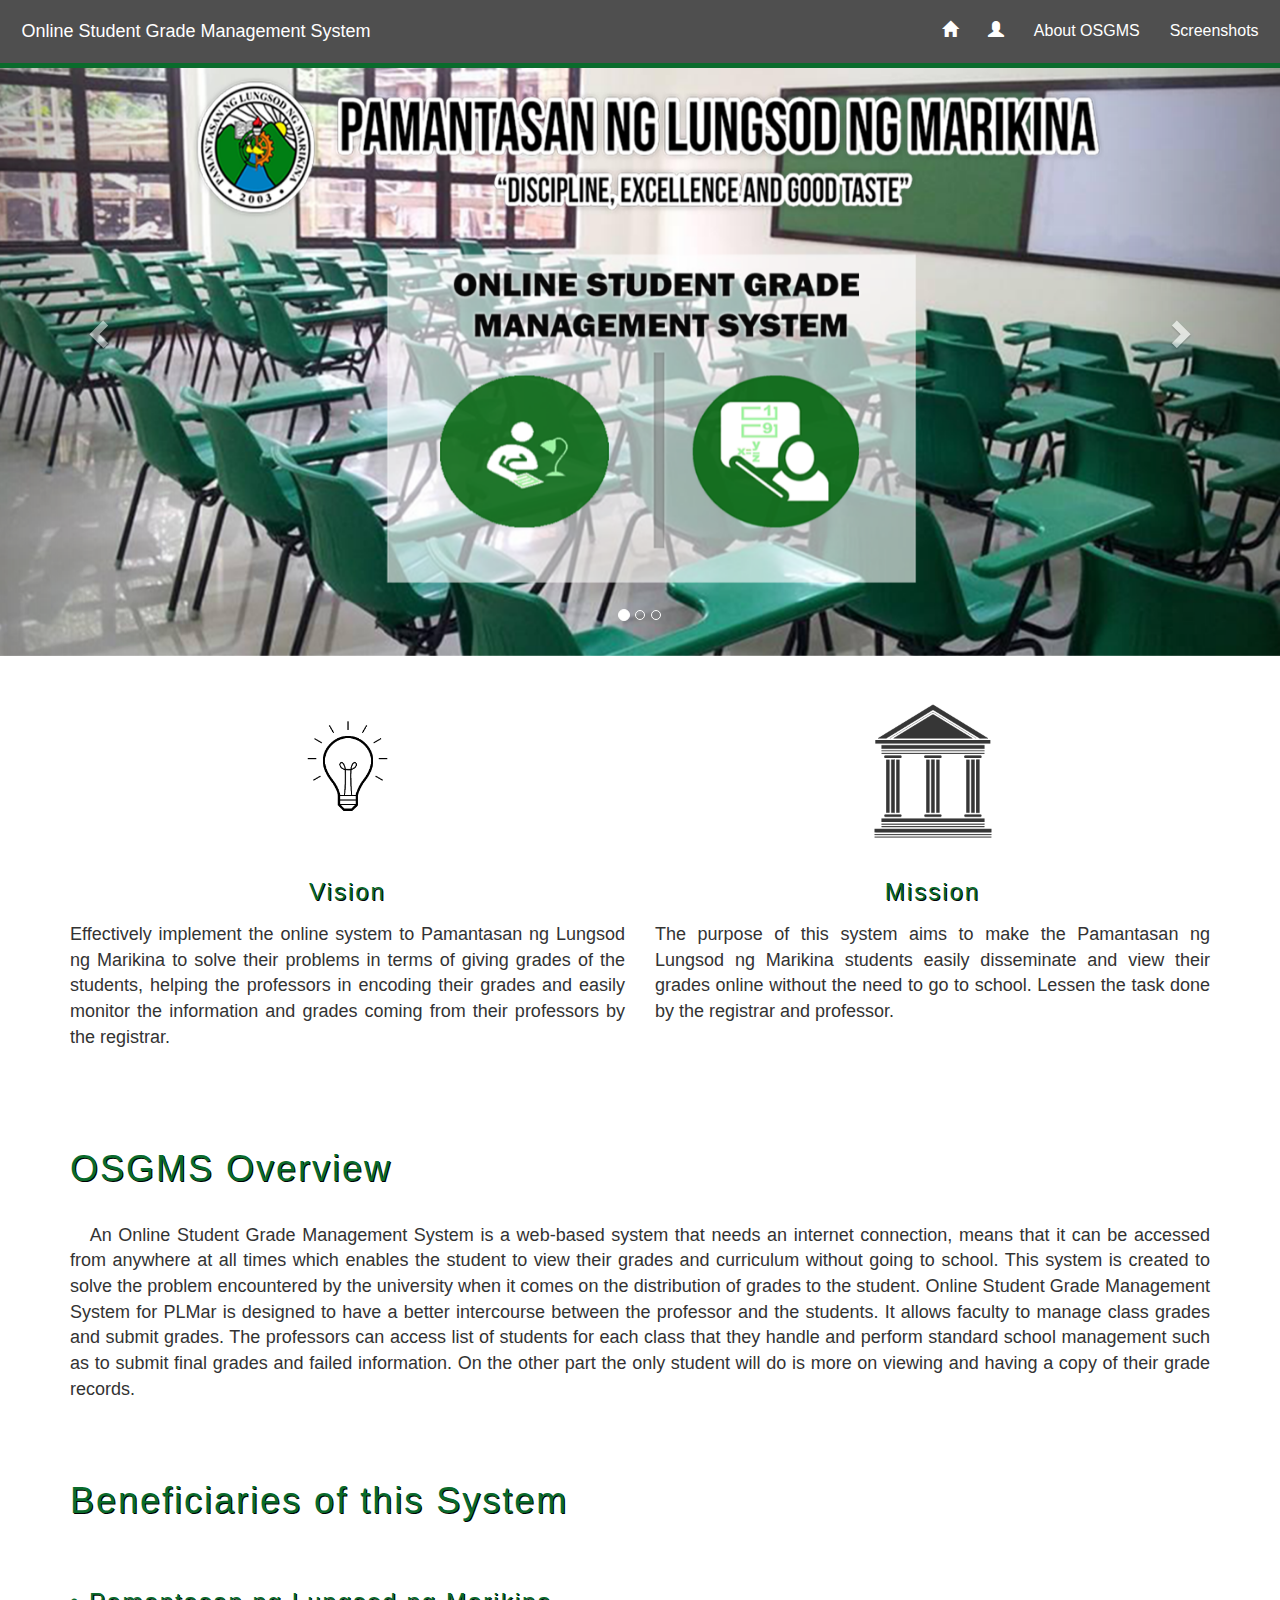
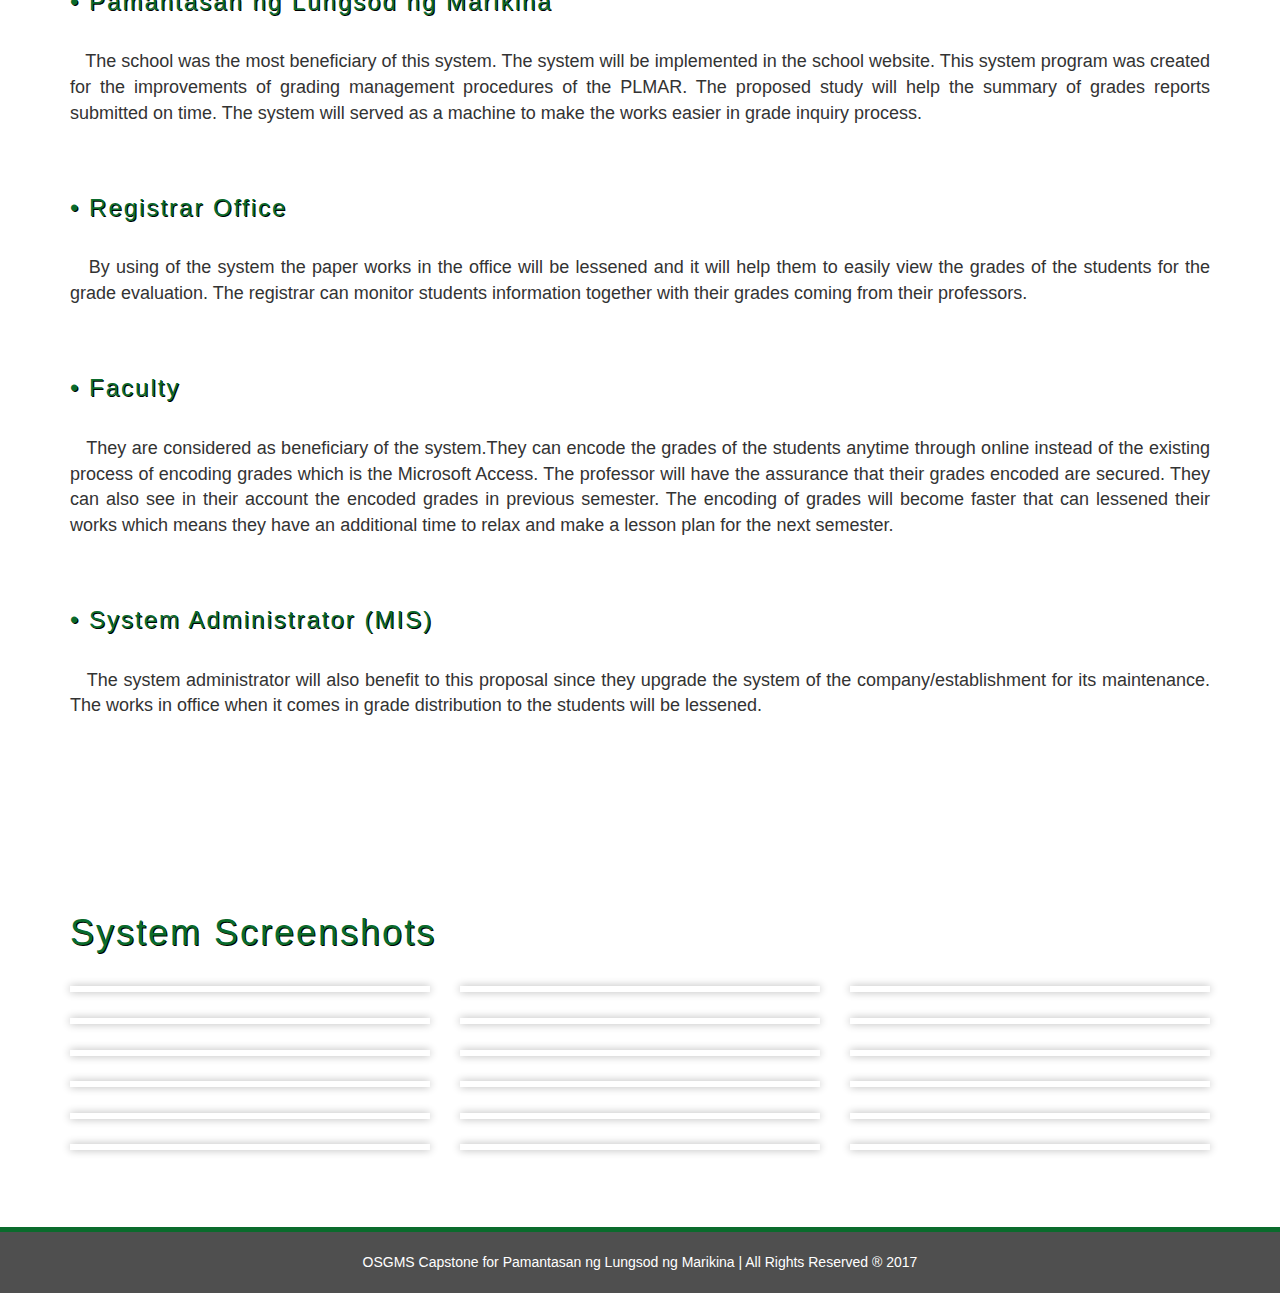
==== osgms-view.html @ 2dc990c5 "osgms page" ====
<!DOCTYPE html>
<html>
<head>
  <meta name="viewport" content="width=device-width, initial-scale=1">
  <link rel="stylesheet" href="https://maxcdn.bootstrapcdn.com/bootstrap/3.3.7/css/bootstrap.min.css">
<!-- 
<script src="https://ajax.googleapis.com/ajax/libs/jquery/1.12.4/jquery.min.js"></script>
<script src="https://maxcdn.bootstrapcdn.com/bootstrap/3.3.7/js/bootstrap.min.js"></script> -->


  <link rel="stylesheet" href="css/bootstrap.min.css">
  <title>Online Student Grade Management System</title>
  

    <!--for burger responsive -->
  <script src="js/jquery-3.2.1.slim.js"></script>
  <script src="js/bootstrap.min.js"></script>
  <script src="js/script.js"></script>


  <!-- <script src="js/modal_function.js"></script> -->


  <link rel="stylesheet" href="css/osgms-style.css">
</head>
<body>
<script>

</script>
<nav class="navbar navbar-default navbar-fixed-top">
    <div class="container-fluid">
      <!-- Brand and toggle get grouped for better mobile display -->
      <div class="navbar-header">
        <button type="button" class="navbar-toggle collapsed" data-toggle="collapse" data-target="#button_collapse" aria-expanded="false">
          <span class="sr-only"></span>
          <span class="icon-bar"></span>
          <span class="icon-bar"></span>
          <span class="icon-bar"></span>
        </button>

        <a class="navbar-brand" href="#">Online Student Grade Management System</a>
      </div>

     <div class="collapse navbar-collapse" id="button_collapse">
        <ul class="nav navbar-nav navbar-right">
          <li><a class="page-scroll" href="#home"> 
              <span class="glyphicon glyphicon-home" aria-hidden="true"></span>
          </a></li> 
          <li><a class="page-scroll" href="#user"> 
              <span class="glyphicon glyphicon-user" aria-hidden="true"></span>
          </a></li>  
          <li><a class="page-scroll" href="#about_osgms">About OSGMS</a></li>  
          <li><a class="page-scroll" href="#scshot">Screenshots</a></li>
        </ul>
      </div><!-- /.navbar-collapse -->
    </div><!-- /.container-fluid -->
  </nav>   
  <div class="carousel-section">
      <div id="myCarousel" class="carousel slide" data-ride="carousel">
          <!-- Carousel indicators https://www.tutorialrepublic.com/twitter-bootstrap-tutorial/bootstrap-carousel.php -->
          <ol class="carousel-indicators">
              <li data-target="#myCarousel" data-slide-to="0" class="active"></li>
              <li data-target="#myCarousel" data-slide-to="1"></li>
              <li data-target="#myCarousel" data-slide-to="2"></li>
          </ol>   
          <!-- Wrapper for carousel items -->
          <div class="carousel-inner">
              <div class="item active">
                  <img src="images/osgms_background.png" alt="First Slide">
              </div>
              <div class="item">
                  <img src="images/osgms_background.png" alt="Second Slide">
              </div>
              <div class="item">
                  <img src="images/osgms_background.png" alt="Third Slide">
              </div>
          </div>
          <!-- Carousel controls -->
          <a class="carousel-control left" href="#myCarousel" data-slide="prev">
              <span class="glyphicon glyphicon-chevron-left"></span>
          </a>
          <a class="carousel-control right" href="#myCarousel" data-slide="next">
              <span class="glyphicon glyphicon-chevron-right"></span>
          </a>
      </div>
    </div>
<div class="container">
  <div class="row">
    <div class="col">
      <div class="col-sm-6">
        <img src="images/lightbulb_ico.gif" id="icon">
        <h3 class="title">Vision</h3>
        <p>Effectively implement the online system to Pamantasan ng Lungsod ng Marikina to solve their problems in terms of giving grades of the students, helping the professors in encoding their grades and easily monitor the information and grades coming from their professors by the registrar.</p>
      </div>
    </div>
    <div class="col">
      <div class="col-sm-6">
        <img src="images/school_icon.png" id="icon">
        <h3 class="title">Mission</h3>
        <p>The purpose of this system aims to make the Pamantasan ng Lungsod ng Marikina students easily disseminate and view their grades online without the need to go to school. Lessen the task done by the registrar and professor.</p>
      </div>
    </div>
  </div>
</div>
<section class="page-scroll" id="about_osgms">
  <div class="container">
    <h1 class="title">OSGMS Overview</h1>
      <p>&nbsp; &nbsp;An Online Student Grade Management System is a web-based system that needs an internet connection, means that it can be accessed from anywhere at all times which enables the student to view their grades and curriculum without going to school. This system is created to solve the problem encountered by the university when it comes on the distribution of grades to the student. Online Student Grade Management System for PLMar is designed to have a better intercourse between the professor and the students. It allows faculty to manage class grades and submit grades. The professors can access list of students for each class that they handle and perform standard school management such as to submit final grades and failed information. On the other part the only student will do is more on viewing and having a copy of their grade records. </p>
  </div>
  <div class="container">
    <h1 class="title">Beneficiaries of this System</h1>
    <h3 class="title">• Pamantasan ng Lungsod ng Marikina</h3>
     <p>&nbsp; &nbsp;The school was the most beneficiary of this system. The system will be implemented in the school website. This system program was created for the improvements of grading management procedures of the PLMAR. The proposed study will help the summary of grades reports submitted on time. The system will served as a machine to make the works easier in grade inquiry process.</p>
    <h3 class="title">• Registrar Office </h3>
      <p>&nbsp; &nbsp;By using of the system the paper works in the office will be lessened and it will help them to easily view the grades of the students for the grade evaluation. The registrar can monitor students information together with their grades coming from their professors. </p>
    <h3 class="title">• Faculty</h3>
      <p>&nbsp; &nbsp;They are considered as beneficiary of the system.They can encode the grades of the students anytime through online instead of the existing process of encoding grades which is the Microsoft Access. The professor will have the assurance that their grades encoded are secured. They can also see in their account the encoded grades in previous semester. The encoding of grades will become faster that can lessened their works which means they have an additional time to relax and make a lesson plan for the next semester.</p>
    <h3 class="title">• System Administrator (MIS)</h3>
      <p>&nbsp; &nbsp;The system administrator will also benefit to this proposal since they upgrade the system of the company/establishment for its maintenance. The works in office when it comes in grade distribution to the students will be lessened.</p>
  </div>
</section>
<section class="page-scroll" id="scshot">
  <div class="screenshot-image">
    <div class="container">
      <h1 class="title">System Screenshots</h1>
      <div class="row">
        <div class="scr_img">
          <div class="col-6 col-md-4">
            <a class="lightbox" href="#img1">
             <img src="OSGMS/choose_account.png" alt="" id="img_screenshot">
           </a>
             <div class="hover_zoom">
             <div class="hover_img"><span class="glyphicon glyphicon-zoom-in"></span></div>
             </div>
             
          </div>
        </div>
        <div class="scr_img">
           <div class="col-6 col-md-4">
             <img src="OSGMS/student-login.png" alt="" id="img_screenshot">
             <div class="hover_zoom">
             <div class="hover_img"><span class="glyphicon glyphicon-zoom-in"></span></div>
             </div>
           </div>
        </div>
        <div class="scr_img">
          <div class="col-6 col-md-4">
            <img src="OSGMS/instructor-login.png" alt="" id="img_screenshot">
            <div class="hover_zoom">
            <div class="hover_img"><span class="glyphicon glyphicon-zoom-in"></span></div>
            </div>
          </div>
        </div>
    </div>
  </div>
    <div class="screenshot-margin">
      <div class="container">
        <div class="row">
          <div class="scr_img">
            <div class="col-6 col-md-4">
              <img src="OSGMS/student-account.png" alt="" id="img_screenshot">
              <div class="hover_zoom">
              <div class="hover_img"><span class="glyphicon glyphicon-zoom-in"></span></div>
            </div>          
            </div>
          </div>  
          <div class="scr_img">
            <div class="col-6 col-md-4">
            <img src="OSGMS/student-account2.png" alt="" id="img_screenshot">
            <div class="hover_zoom">
              <div class="hover_img"><span class="glyphicon glyphicon-zoom-in"></span></div>
            </div> 
            </div>
          </div>
          <div class="scr_img">
            <div class="col-6 col-md-4">
            <img src="OSGMS/print_gradeslip.png" alt="" id="img_screenshot">
            <div class="hover_zoom">
              <div class="hover_img"><span class="glyphicon glyphicon-zoom-in"></span></div>
            </div> 
            </div>
          </div>
        </div>
      </div>
    </div>
    <div class="screenshot-margin">
      <div class="container">
        <div class="row">
          <div class="scr_img">
            <div class="col-6 col-md-4">
             <img src="OSGMS/student-changepass.png" alt="" id="img_screenshot">
             <div class="hover_zoom">
              <div class="hover_img"><span class="glyphicon glyphicon-zoom-in"></span></div>
            </div> 
            </div>
          </div>
          <div class="scr_img">
            <div class="col-6 col-md-4">
            <img src="OSGMS/student-freq.png" alt="" id="img_screenshot">
            <div class="hover_zoom">
              <div class="hover_img"><span class="glyphicon glyphicon-zoom-in"></span></div>
            </div> 
            </div>
          </div>
          <div class="scr_img">
           <div class="col-6 col-md-4">
            <img src="OSGMS/student-schedules.png" alt="" id="img_screenshot">
            <div class="hover_zoom">
              <div class="hover_img"><span class="glyphicon glyphicon-zoom-in"></span></div>
            </div> 
           </div>
          </div>
        </div>
      </div>
    </div>
     <div class="screenshot-margin">
      <div class="container">
        <div class="row">
          <div class="scr_img">
            <div class="col-6 col-md-4">
             <img src="OSGMS/instructor-encodeview.png" alt="" id="img_screenshot">
             <div class="hover_zoom">
              <div class="hover_img"><span class="glyphicon glyphicon-zoom-in"></span></div>
            </div> 
            </div>
          </div>
          <div class="scr_img">
            <div class="col-6 col-md-4">
             <img src="OSGMS/instructor-teachingload.png" alt="" id="img_screenshot">
             <div class="hover_zoom">
              <div class="hover_img"><span class="glyphicon glyphicon-zoom-in"></span></div>
            </div> 
            </div>
          </div>
          <div class="scr_img">
           <div class="col-6 col-md-4">
            <img src="OSGMS/instructor-freq.png" alt="" id="img_screenshot">
            <div class="hover_zoom">
              <div class="hover_img"><span class="glyphicon glyphicon-zoom-in"></span></div>
            </div> 
           </div>
          </div>
        </div>
      </div>
    </div>
     <div class="screenshot-margin">
      <div class="container">
        <div class="row">
          <div class="scr_img">
            <div class="col-6 col-md-4">
              <img src="OSGMS/admin-home.png" alt="" id="img_screenshot">
              <div class="hover_zoom">
              <div class="hover_img"><span class="glyphicon glyphicon-zoom-in"></span></div>
            </div> 
            </div>
          </div>
          <div class="scr_img">
            <div class="col-6 col-md-4">
             <img src="OSGMS/admin-instructor.png" alt="" id="img_screenshot">
             <div class="hover_zoom">
              <div class="hover_img"><span class="glyphicon glyphicon-zoom-in"></span></div>
            </div> 
            </div>
          </div>
          <div class="scr_img">
           <div class="col-6 col-md-4">
            <img src="OSGMS/admin-student.png" alt="" id="img_screenshot">
            <div class="hover_zoom">
              <div class="hover_img"><span class="glyphicon glyphicon-zoom-in"></span></div>
            </div> 
           </div>
          </div>
        </div>
      </div>
    </div>
     <div class="screenshot-margin">
      <div class="container">
        <div class="row">
          <div class="scr_img">
            <div class="col-6 col-md-4">
             <img src="OSGMS/admin-loginhistory.png" alt="" id="img_screenshot">
             <div class="hover_zoom">
              <div class="hover_img"><span class="glyphicon glyphicon-zoom-in"></span></div>
            </div> 
            </div>
          </div>
          <div class="scr_img">
            <div class="col-6 col-md-4">
             <img src="OSGMS/admin-freq.png" alt="" id="img_screenshot">
             <div class="hover_zoom">
              <div class="hover_img"><span class="glyphicon glyphicon-zoom-in"></span></div>
            </div> 
            </div>
          </div>
          <div class="scr_img">
           <div class="col-6 col-md-4">
            <img src="OSGMS/admin-auditrails.png" alt="" id="img_screenshot">
            <div class="hover_zoom">
              <div class="hover_img"><span class="glyphicon glyphicon-zoom-in"></span></div>
            </div> 
           </div>
          </div>
        </div>
      </div>
    </div>
  </div>
</section>
  <!-- <div class="screenshot-margin">
    <div class="container">
      <div class="row">
        <div class="col-md-8">
          <img src="OSGMS/student-account.png" alt="" id="img_screenshot">
        </div>
        <div class="col-md-4">
          <img src="OSGMS/phone_studlogin.png" alt="" id="img_screenshot">
        </div>
      </div>
    </div>
  </div>
  <div class="screenshot-margin">
    <div class="container">
      <div class="row">
        <div class="col-md-8">
          <img src="OSGMS/student-account2.png" alt="" id="img_screenshot">
        </div>
        <div class="col-md-4">
          <img src="OSGMS/phone_adminstud.png" alt="" id="img_screenshot">
        </div> -->

<footer>
  <h5 class="footer-title">OSGMS Capstone for Pamantasan ng Lungsod ng Marikina | All Rights Reserved &reg; 2017</h5>
</footer>

</body>
</html>
---- css/osgms-style.css ----
body{
	margin:0;
	padding:0;
}

.navbar{
	background-color:#4f4f4f;
	border:0;
	border-bottom:5px solid #0a6b2c;
	padding:.5%;
 	margin-bottom: 0px;

	/*font-family: 'Pacifico', Helvetica, sans-serif;*/
}
/*title in the left side*/
.navbar-header .navbar-brand{
	/*margin-top: -10px;*/
	
	/*font-family: 'Pacifico', Helvetica, sans-serif;*/
    color:#ffffff;
   /* text-shadow: 3px 3px 0px rgba(0,0,0,0.1), 7px 7px 0px rgba(0,0,0,0.05);*/
}
.navbar-header .navbar-brand:hover{
	color:#ffffff;
}


.navbar-default .navbar-nav > .active > a, 
.navbar-default .navbar-nav > .active > a:hover, 
.navbar-default .navbar-nav > .active > a:focus {
/*	font-style:bold;*/
}
	.navbar-default .navbar-nav > .active > a, focus {
	/*font-style:bold;*/
}
	.navbar-default .navbar-nav > li > a:hover, 
	.navbar-default .navbar-nav > li > a:focus {
	color:#ffffff;
	

}
/*for changing font in navbar*/
	.navbar-default .navbar-nav >li>a{
	/*color:#323233; darkgray*/
	color:#ffffff;
	font-size:16px;
}

.col-sm-6{
  margin-top: 40px;
  margin-bottom: 20px;
  text-align: center;
}
#icon{
  width:150px;
  height:150px;
  padding:0;
  margin:0;

/*  display:inline-block;*/
}
p{
  font-size: 18px;
  text-align: justify;
}
a:hover{
	text-decoration: none;
	color:#000;
}

#img_screenshot{
	width:350px;
	height:250px;
	border: 3px solid white;
	box-shadow: 0px 0px 8px rgba(0,0,0,.3);
	/*css styling images: image hover relay*/
	opacity: 1;
 	display: block;
	width: 100%;
	height: auto;
	transition: .5s ease;
  	backface-visibility: hidden;

}
.hover_zoom{
  transition: .5s ease;
  opacity: 0;
  position: absolute;
  top: 50%;
  left: 50%;
  transform: translate(-50%, -50%);
  -ms-transform: translate(-50%, -50%);
  text-decoration: none;

}
.scr_img:hover .hover_zoom{
 opacity: 1;
}

#img_screenshot:hover{
  -moz-transform: scale(1.1);
  -webkit-transform: scale(1.1);
  transform: scale(1.1);
/*to have white image opacity when image is hover*/
  opacity: 0.7;
}



.screenshot-image{
	margin-top: 9%;
	margin-bottom: 6%;

}
.screenshot-margin{
	margin-top:2%;
}
.title{
	color:#0a6b2c ;
	font-family: Impact, Charcoal, sans-serif;
	margin-top: 6%;
	margin-bottom:3%;
	text-shadow: 1px 1px #000;
	letter-spacing:2px;
}
.glyphicon-zoom-in{
	font-size: 50px;
	color:#adadad;
}
.glyphicon-zoom-in:hover{
	color:#4f4f4f;
}

footer{
	margin-top: 2%;
	padding:1%;
	border-top: 5px solid #0a6b2c;
	background-color:#4f4f4f;
	color:#ffffff;
	text-align: center;
}




@media screen and (max-width: 768px){
.carousel-section{
	margin-top: 100px;
}


}
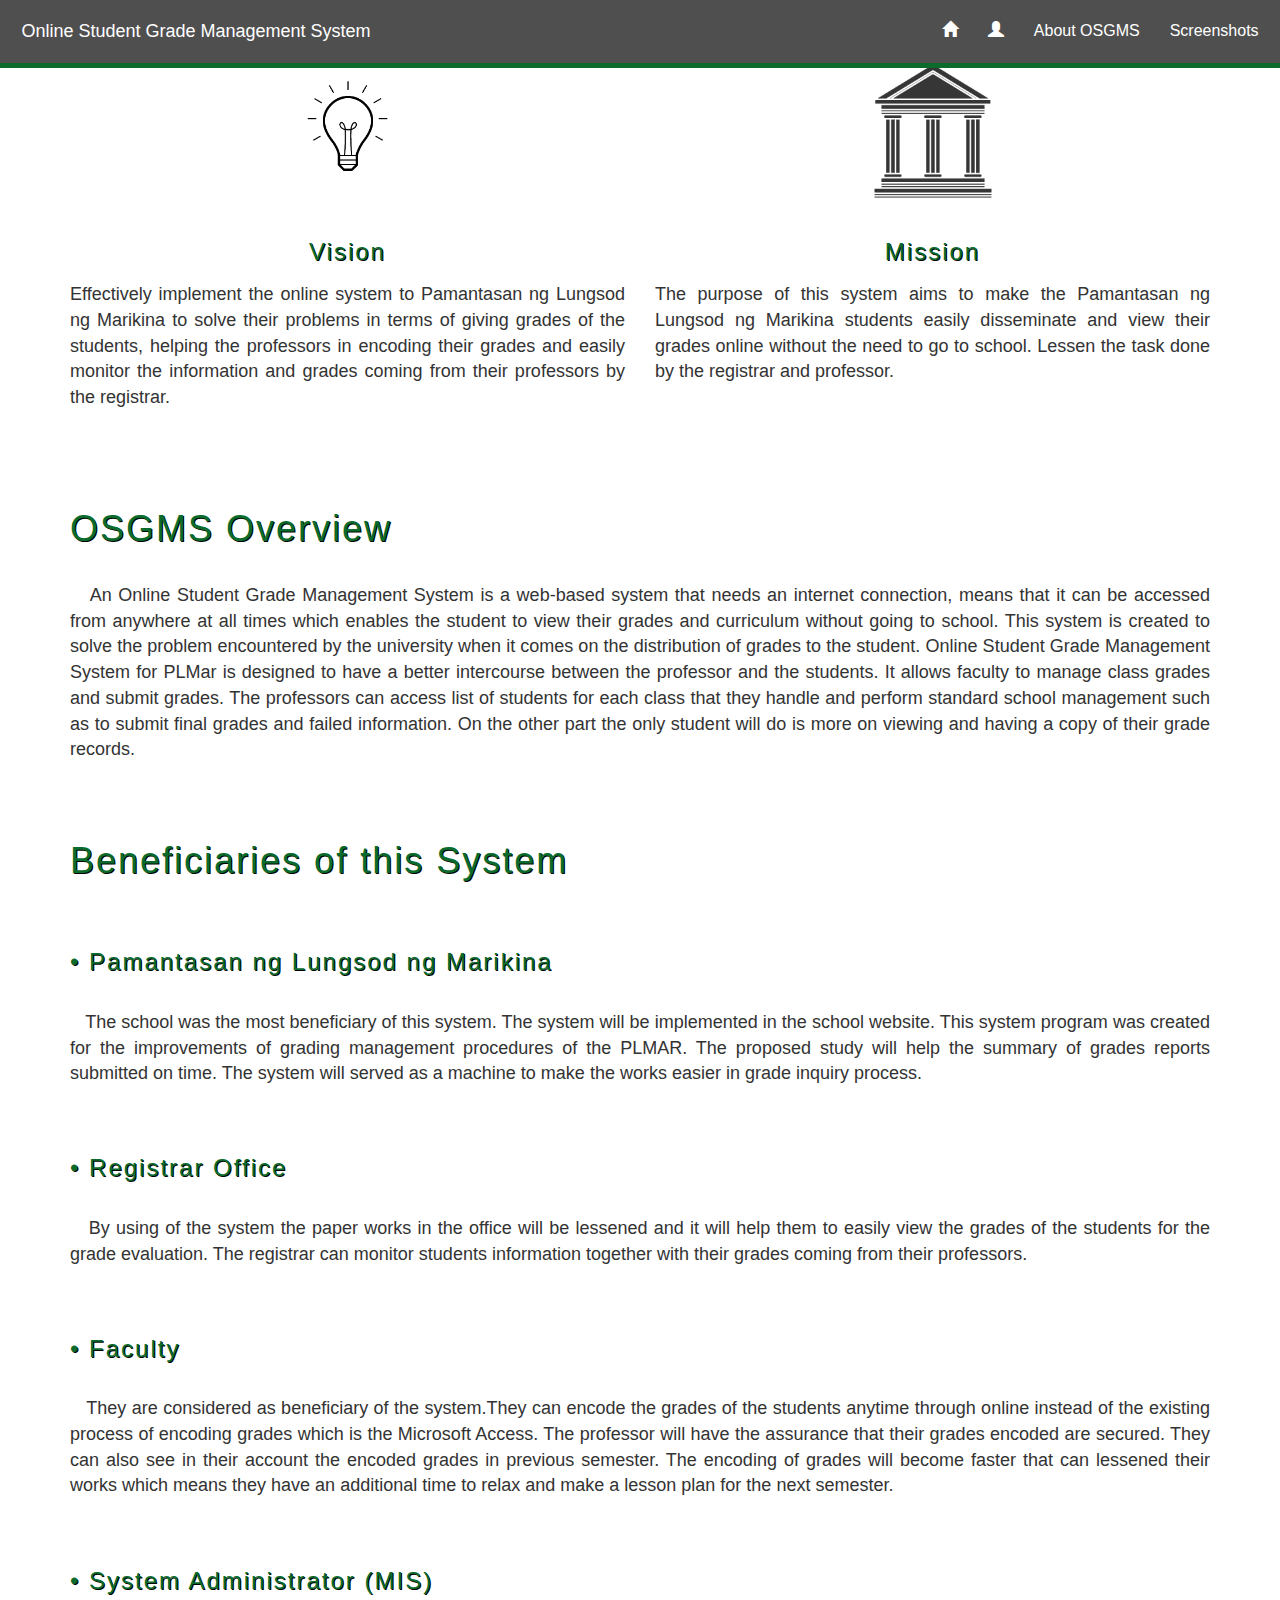
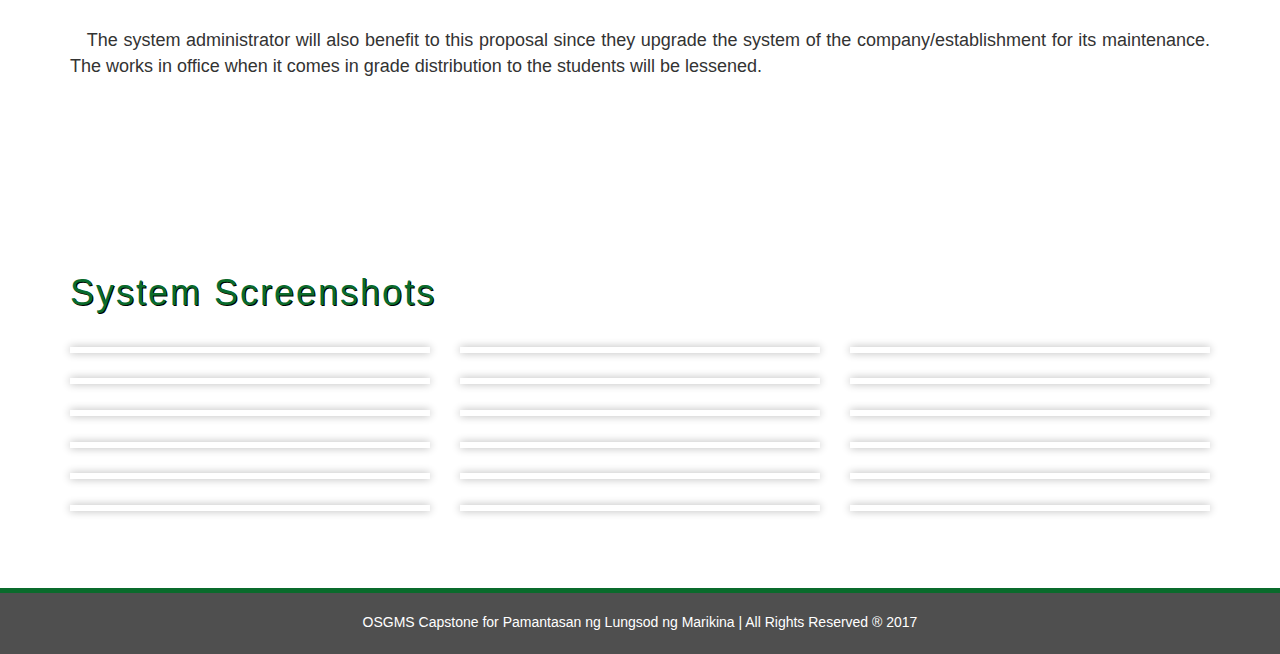
==== commit 92852e11: "modified" ====
--- a/osgms-view.html
+++ b/osgms-view.html
@@ -66,13 +66,13 @@
           <!-- Wrapper for carousel items -->
           <div class="carousel-inner">
               <div class="item active">
-                  <img src="images/osgms_background.png" alt="First Slide">
+                  <img src="Images/osgms_background.png" alt="First Slide">
               </div>
               <div class="item">
-                  <img src="images/osgms_background.png" alt="Second Slide">
+                  <img src="Images/osgms_background.png" alt="Second Slide">
               </div>
               <div class="item">
-                  <img src="images/osgms_background.png" alt="Third Slide">
+                  <img src="Images/osgms_background.png" alt="Third Slide">
               </div>
           </div>
           <!-- Carousel controls -->
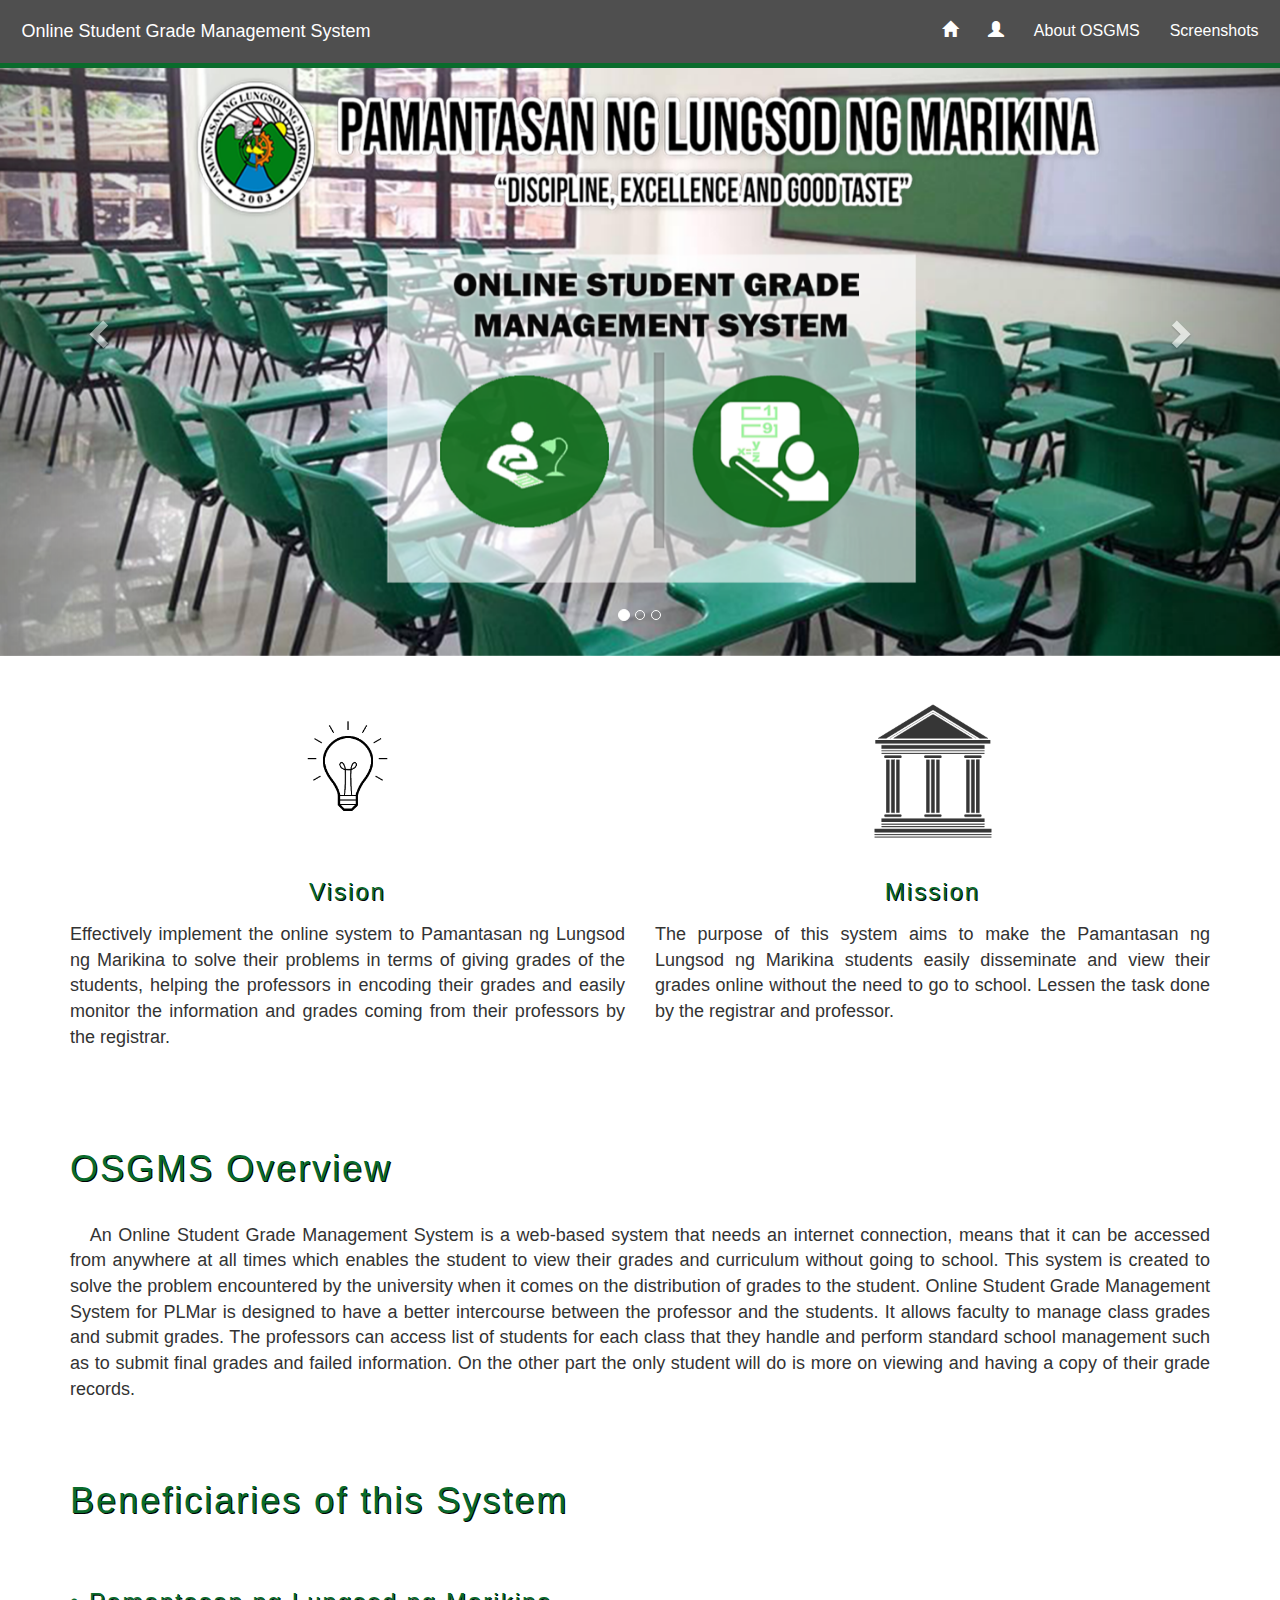
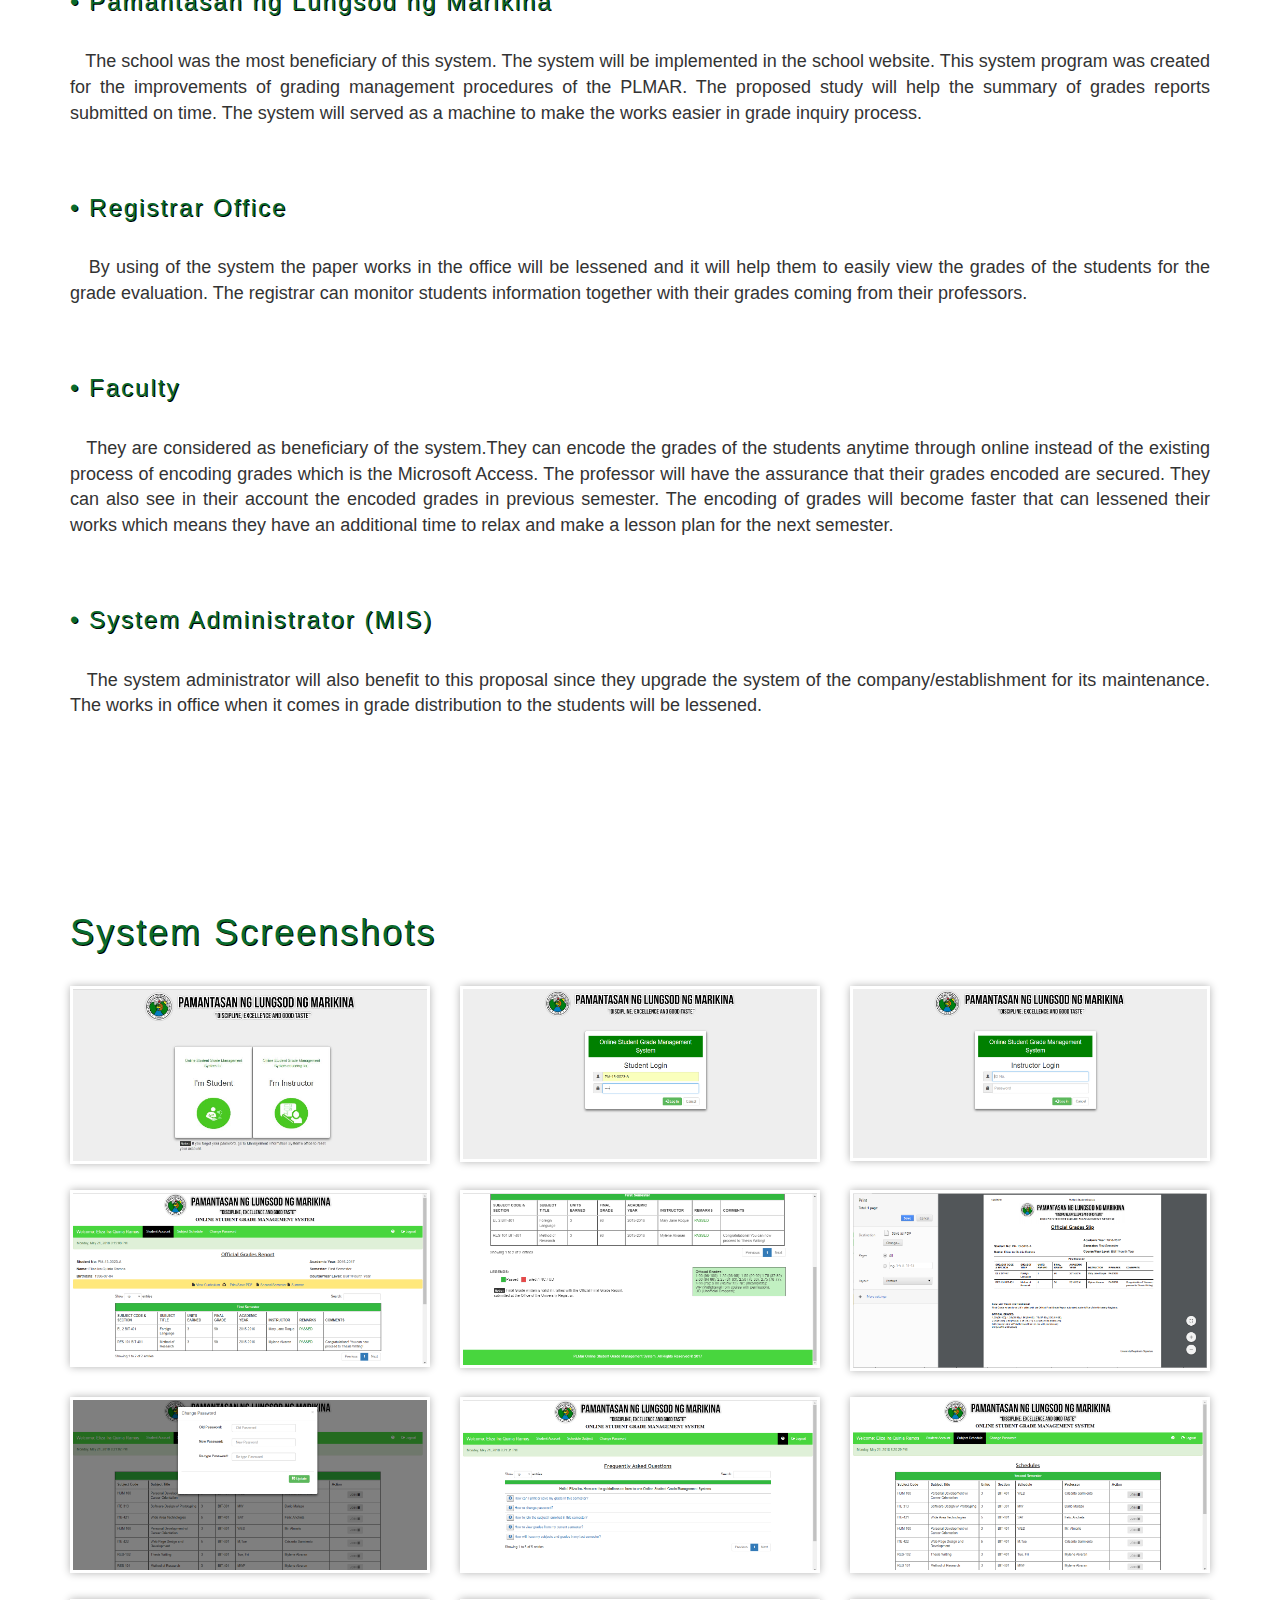
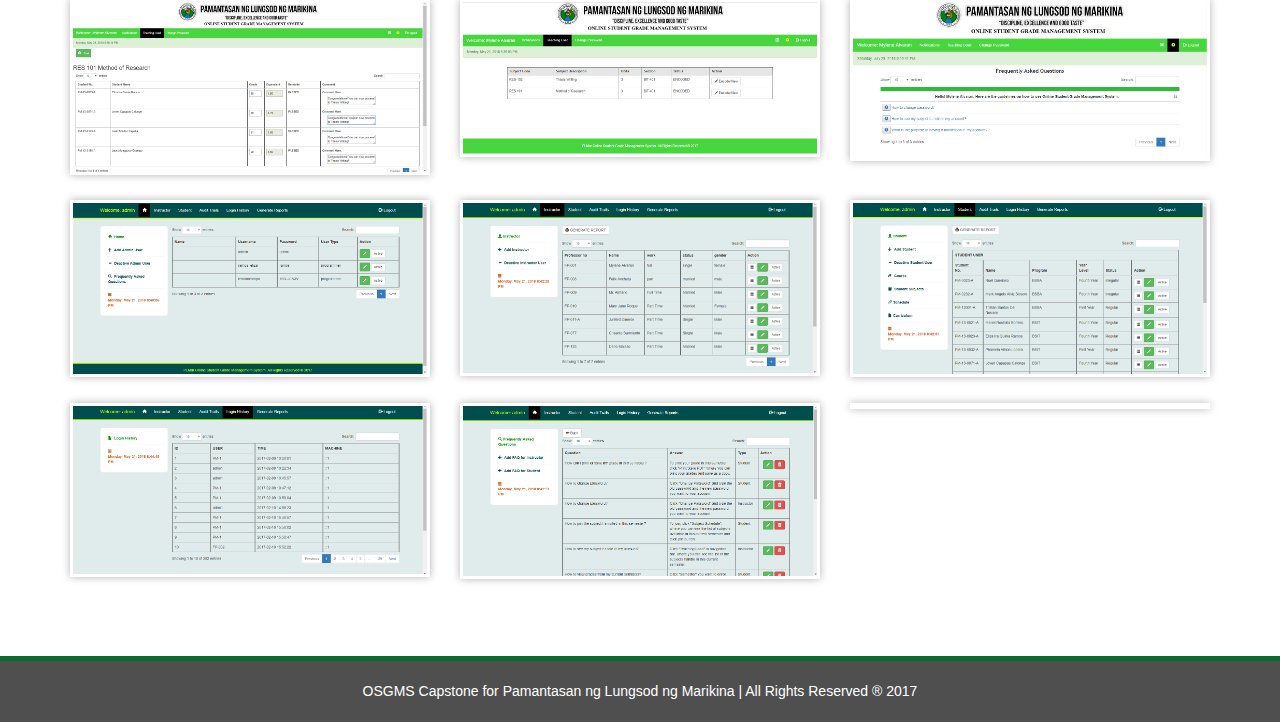
==== commit 3301489e: "update osgms-view.html" ====
--- a/osgms-view.html
+++ b/osgms-view.html
@@ -88,14 +88,14 @@
   <div class="row">
     <div class="col">
       <div class="col-sm-6">
-        <img src="images/lightbulb_ico.gif" id="icon">
+        <img src="Images/lightbulb_ico.gif" id="icon">
         <h3 class="title">Vision</h3>
         <p>Effectively implement the online system to Pamantasan ng Lungsod ng Marikina to solve their problems in terms of giving grades of the students, helping the professors in encoding their grades and easily monitor the information and grades coming from their professors by the registrar.</p>
       </div>
     </div>
     <div class="col">
       <div class="col-sm-6">
-        <img src="images/school_icon.png" id="icon">
+        <img src="Images/school_icon.png" id="icon">
         <h3 class="title">Mission</h3>
         <p>The purpose of this system aims to make the Pamantasan ng Lungsod ng Marikina students easily disseminate and view their grades online without the need to go to school. Lessen the task done by the registrar and professor.</p>
       </div>
@@ -127,7 +127,7 @@
         <div class="scr_img">
           <div class="col-6 col-md-4">
             <a class="lightbox" href="#img1">
-             <img src="OSGMS/choose_account.png" alt="" id="img_screenshot">
+             <img src="OSGMS/choose_account.PNG" alt="" id="img_screenshot">
            </a>
              <div class="hover_zoom">
              <div class="hover_img"><span class="glyphicon glyphicon-zoom-in"></span></div>
@@ -137,7 +137,7 @@
         </div>
         <div class="scr_img">
            <div class="col-6 col-md-4">
-             <img src="OSGMS/student-login.png" alt="" id="img_screenshot">
+             <img src="OSGMS/student-login.PNG" alt="" id="img_screenshot">
              <div class="hover_zoom">
              <div class="hover_img"><span class="glyphicon glyphicon-zoom-in"></span></div>
              </div>
@@ -145,7 +145,7 @@
         </div>
         <div class="scr_img">
           <div class="col-6 col-md-4">
-            <img src="OSGMS/instructor-login.png" alt="" id="img_screenshot">
+            <img src="OSGMS/instructor-login.PNG" alt="" id="img_screenshot">
             <div class="hover_zoom">
             <div class="hover_img"><span class="glyphicon glyphicon-zoom-in"></span></div>
             </div>
@@ -158,7 +158,7 @@
         <div class="row">
           <div class="scr_img">
             <div class="col-6 col-md-4">
-              <img src="OSGMS/student-account.png" alt="" id="img_screenshot">
+              <img src="OSGMS/student-account.PNG" alt="" id="img_screenshot">
               <div class="hover_zoom">
               <div class="hover_img"><span class="glyphicon glyphicon-zoom-in"></span></div>
             </div>          
@@ -166,15 +166,15 @@
           </div>  
           <div class="scr_img">
             <div class="col-6 col-md-4">
-            <img src="OSGMS/student-account2.png" alt="" id="img_screenshot">
-            <div class="hover_zoom">
-              <div class="hover_img"><span class="glyphicon glyphicon-zoom-in"></span></div>
-            </div> 
-            </div>
-          </div>
-          <div class="scr_img">
-            <div class="col-6 col-md-4">
-            <img src="OSGMS/print_gradeslip.png" alt="" id="img_screenshot">
+            <img src="OSGMS/student-account2.PNG" alt="" id="img_screenshot">
+            <div class="hover_zoom">
+              <div class="hover_img"><span class="glyphicon glyphicon-zoom-in"></span></div>
+            </div> 
+            </div>
+          </div>
+          <div class="scr_img">
+            <div class="col-6 col-md-4">
+            <img src="OSGMS/print_gradeslip.PNG" alt="" id="img_screenshot">
             <div class="hover_zoom">
               <div class="hover_img"><span class="glyphicon glyphicon-zoom-in"></span></div>
             </div> 
@@ -188,23 +188,23 @@
         <div class="row">
           <div class="scr_img">
             <div class="col-6 col-md-4">
-             <img src="OSGMS/student-changepass.png" alt="" id="img_screenshot">
-             <div class="hover_zoom">
-              <div class="hover_img"><span class="glyphicon glyphicon-zoom-in"></span></div>
-            </div> 
-            </div>
-          </div>
-          <div class="scr_img">
-            <div class="col-6 col-md-4">
-            <img src="OSGMS/student-freq.png" alt="" id="img_screenshot">
-            <div class="hover_zoom">
-              <div class="hover_img"><span class="glyphicon glyphicon-zoom-in"></span></div>
-            </div> 
-            </div>
-          </div>
-          <div class="scr_img">
-           <div class="col-6 col-md-4">
-            <img src="OSGMS/student-schedules.png" alt="" id="img_screenshot">
+             <img src="OSGMS/student-changepass.PNG" alt="" id="img_screenshot">
+             <div class="hover_zoom">
+              <div class="hover_img"><span class="glyphicon glyphicon-zoom-in"></span></div>
+            </div> 
+            </div>
+          </div>
+          <div class="scr_img">
+            <div class="col-6 col-md-4">
+            <img src="OSGMS/student-freq.PNG" alt="" id="img_screenshot">
+            <div class="hover_zoom">
+              <div class="hover_img"><span class="glyphicon glyphicon-zoom-in"></span></div>
+            </div> 
+            </div>
+          </div>
+          <div class="scr_img">
+           <div class="col-6 col-md-4">
+            <img src="OSGMS/student-schedules.PNG" alt="" id="img_screenshot">
             <div class="hover_zoom">
               <div class="hover_img"><span class="glyphicon glyphicon-zoom-in"></span></div>
             </div> 
@@ -218,23 +218,23 @@
         <div class="row">
           <div class="scr_img">
             <div class="col-6 col-md-4">
-             <img src="OSGMS/instructor-encodeview.png" alt="" id="img_screenshot">
-             <div class="hover_zoom">
-              <div class="hover_img"><span class="glyphicon glyphicon-zoom-in"></span></div>
-            </div> 
-            </div>
-          </div>
-          <div class="scr_img">
-            <div class="col-6 col-md-4">
-             <img src="OSGMS/instructor-teachingload.png" alt="" id="img_screenshot">
-             <div class="hover_zoom">
-              <div class="hover_img"><span class="glyphicon glyphicon-zoom-in"></span></div>
-            </div> 
-            </div>
-          </div>
-          <div class="scr_img">
-           <div class="col-6 col-md-4">
-            <img src="OSGMS/instructor-freq.png" alt="" id="img_screenshot">
+             <img src="OSGMS/instructor-encodeview.PNG" alt="" id="img_screenshot">
+             <div class="hover_zoom">
+              <div class="hover_img"><span class="glyphicon glyphicon-zoom-in"></span></div>
+            </div> 
+            </div>
+          </div>
+          <div class="scr_img">
+            <div class="col-6 col-md-4">
+             <img src="OSGMS/instructor-teachingload.PNG" alt="" id="img_screenshot">
+             <div class="hover_zoom">
+              <div class="hover_img"><span class="glyphicon glyphicon-zoom-in"></span></div>
+            </div> 
+            </div>
+          </div>
+          <div class="scr_img">
+           <div class="col-6 col-md-4">
+            <img src="OSGMS/instructor-freq.PNG" alt="" id="img_screenshot">
             <div class="hover_zoom">
               <div class="hover_img"><span class="glyphicon glyphicon-zoom-in"></span></div>
             </div> 
@@ -248,7 +248,7 @@
         <div class="row">
           <div class="scr_img">
             <div class="col-6 col-md-4">
-              <img src="OSGMS/admin-home.png" alt="" id="img_screenshot">
+              <img src="OSGMS/admin-home.PNG" alt="" id="img_screenshot">
               <div class="hover_zoom">
               <div class="hover_img"><span class="glyphicon glyphicon-zoom-in"></span></div>
             </div> 
@@ -256,15 +256,15 @@
           </div>
           <div class="scr_img">
             <div class="col-6 col-md-4">
-             <img src="OSGMS/admin-instructor.png" alt="" id="img_screenshot">
-             <div class="hover_zoom">
-              <div class="hover_img"><span class="glyphicon glyphicon-zoom-in"></span></div>
-            </div> 
-            </div>
-          </div>
-          <div class="scr_img">
-           <div class="col-6 col-md-4">
-            <img src="OSGMS/admin-student.png" alt="" id="img_screenshot">
+             <img src="OSGMS/admin-instructor.PNG" alt="" id="img_screenshot">
+             <div class="hover_zoom">
+              <div class="hover_img"><span class="glyphicon glyphicon-zoom-in"></span></div>
+            </div> 
+            </div>
+          </div>
+          <div class="scr_img">
+           <div class="col-6 col-md-4">
+            <img src="OSGMS/admin-student.PNG" alt="" id="img_screenshot">
             <div class="hover_zoom">
               <div class="hover_img"><span class="glyphicon glyphicon-zoom-in"></span></div>
             </div> 
@@ -278,15 +278,15 @@
         <div class="row">
           <div class="scr_img">
             <div class="col-6 col-md-4">
-             <img src="OSGMS/admin-loginhistory.png" alt="" id="img_screenshot">
-             <div class="hover_zoom">
-              <div class="hover_img"><span class="glyphicon glyphicon-zoom-in"></span></div>
-            </div> 
-            </div>
-          </div>
-          <div class="scr_img">
-            <div class="col-6 col-md-4">
-             <img src="OSGMS/admin-freq.png" alt="" id="img_screenshot">
+             <img src="OSGMS/admin-loginhistory.PNG" alt="" id="img_screenshot">
+             <div class="hover_zoom">
+              <div class="hover_img"><span class="glyphicon glyphicon-zoom-in"></span></div>
+            </div> 
+            </div>
+          </div>
+          <div class="scr_img">
+            <div class="col-6 col-md-4">
+             <img src="OSGMS/admin-freq.PNG" alt="" id="img_screenshot">
              <div class="hover_zoom">
               <div class="hover_img"><span class="glyphicon glyphicon-zoom-in"></span></div>
             </div> 
